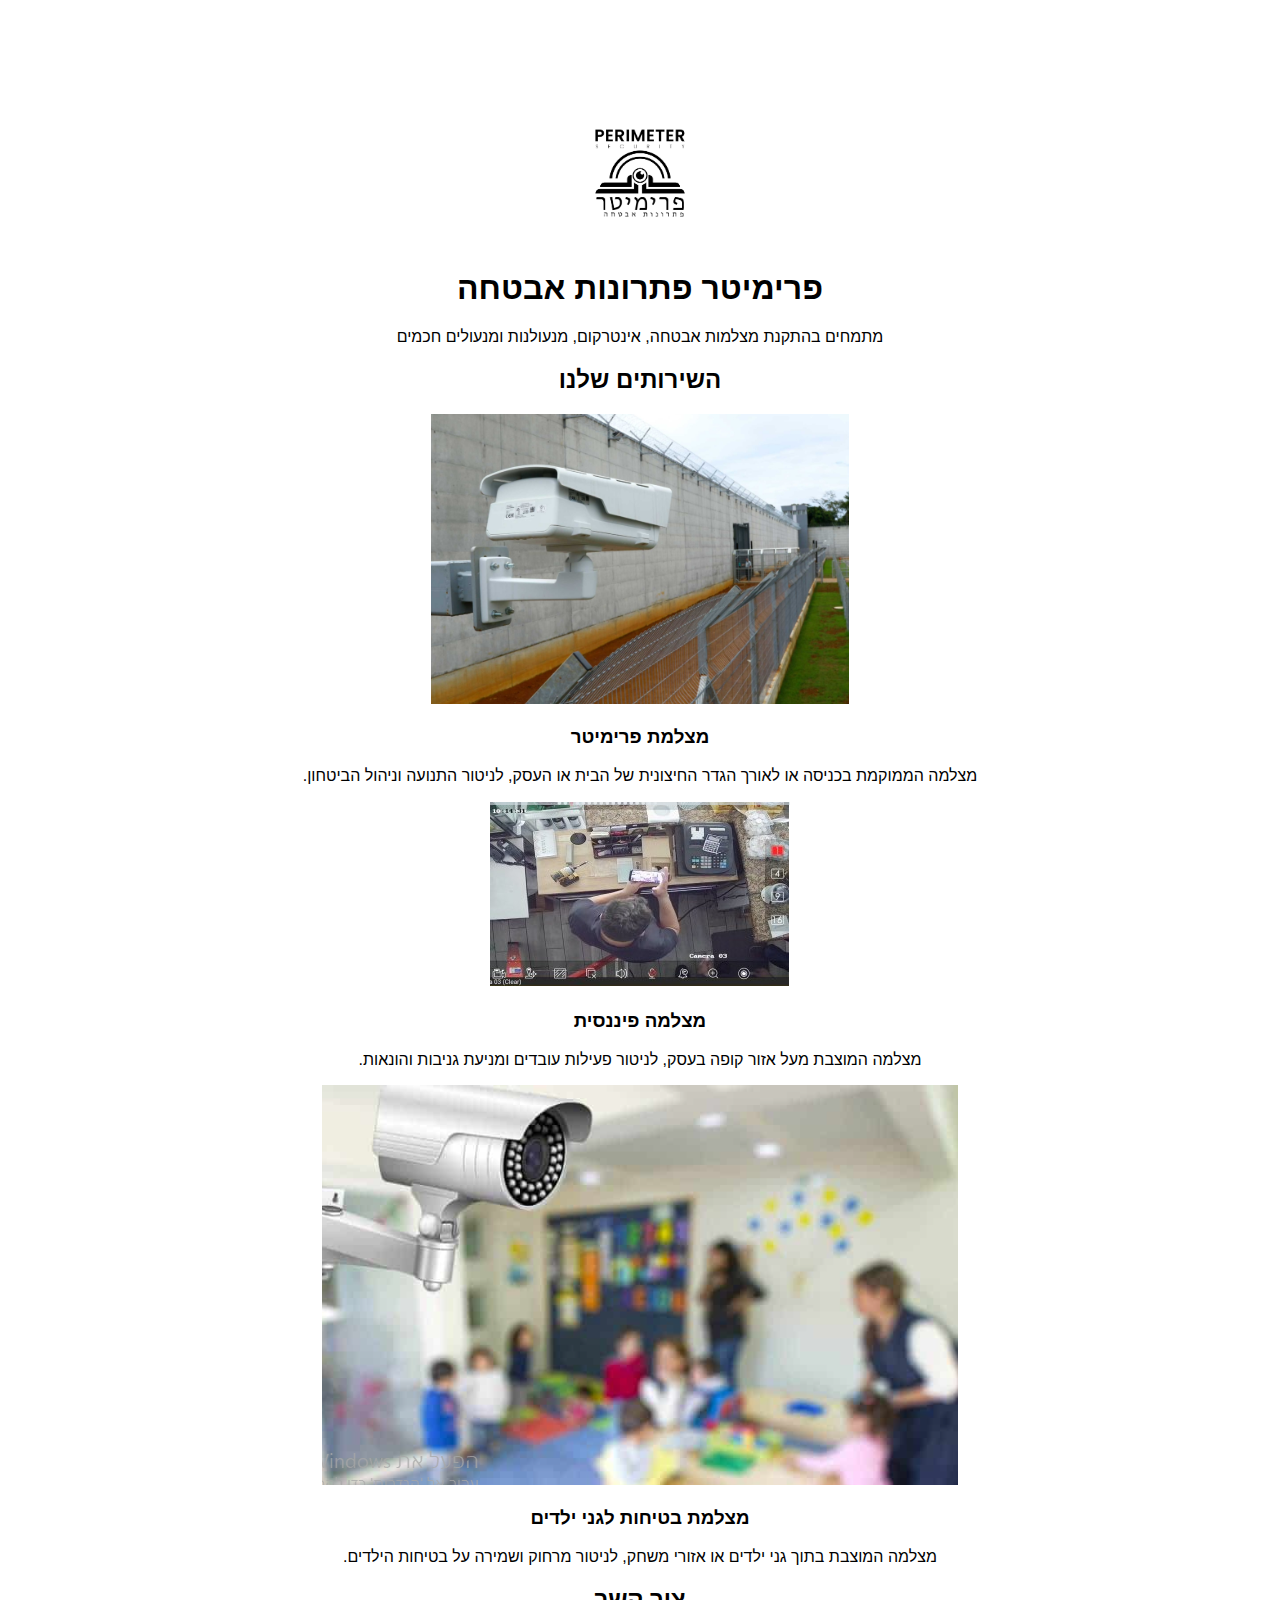
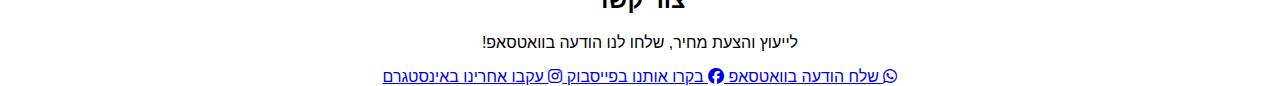
==== index.html @ feb7f1d6 "Update index.html" ====
<!DOCTYPE html>
<html lang="he">
<head>
    <meta charset="UTF-8">
    <meta name="viewport" content="width=device-width, initial-scale=1.0">
    <title>פרימיטר פתרונות אבטחה</title>

    <!-- קישור לקובץ ה-CSS -->
    <link rel="stylesheet" href="style.css">

    <!-- טעינת FontAwesome -->
    <link rel="stylesheet" href="https://cdnjs.cloudflare.com/ajax/libs/font-awesome/6.4.0/css/all.min.css">

    <!-- קישור ל-favicon -->
    <link rel="icon" href="logo.png" type="image/png">
</head>
<body>

    <!-- תפריט ניווט -->
    <nav class="navbar">
        <a href="#home">בית</a>
        <a href="#services">שירותים</a>
        <a href="#contact">צור קשר</a>
    </nav>

    <!-- כותרת ולוגו -->
    <header id="home">
        <img src="logo.png" alt="פרימיטר פתרונות אבטחה">
        <h1>פרימיטר פתרונות אבטחה</h1>
        <p>מתמחים בהתקנת מצלמות אבטחה, אינטרקום, מנעולנות ומנעולים חכמים</p>
    </header>

    <!-- שירותים -->
    <section id="services">
        <h2>השירותים שלנו</h2>
        <div class="service">
            <img src="perimeter-camera.jpg" alt="מצלמת פרימיטר">
            <h3>מצלמת פרימיטר</h3>
            <p>מצלמה הממוקמת בכניסה או לאורך הגדר החיצונית של הבית או העסק, לניטור התנועה וניהול הביטחון.</p>
        </div>

        <div class="service">
            <img src="financial-camera.jpg" alt="מצלמה פיננסית">
            <h3>מצלמה פיננסית</h3>
            <p>מצלמה המוצבת מעל אזור קופה בעסק, לניטור פעילות עובדים ומניעת גניבות והונאות.</p>
        </div>

        <div class="service">
            <img src="safety-camera.jpg" alt="מצלמת בטיחות לגני ילדים">
            <h3>מצלמת בטיחות לגני ילדים</h3>
            <p>מצלמה המוצבת בתוך גני ילדים או אזורי משחק, לניטור מרחוק ושמירה על בטיחות הילדים.</p>
        </div>
    </section>

    <!-- צור קשר -->
    <section id="contact">
        <h2>צור קשר</h2>
        <p>לייעוץ והצעת מחיר, שלחו לנו הודעה בוואטסאפ!</p>

        <a href="https://wa.me/YOUR_PHONE_NUMBER" class="whatsapp-button" target="_blank">
            <i class="fab fa-whatsapp"></i> שלח הודעה בוואטסאפ
        </a>

        <a href="https://www.facebook.com/PerimeterSecurity" target="_blank" class="social-button">
            <i class="fab fa-facebook"></i> בקרו אותנו בפייסבוק
        </a>

        <a href="https://www.instagram.com/YOUR_INSTAGRAM" target="_blank" class="instagram-button">
            <i class="fab fa-instagram"></i> עקבו אחרינו באינסטגרם
        </a>
    </section>

</body>
</html>
---- style.css ----
/* רקע מונפש בצבע לבן */
#particles-js {
    position: fixed;
    width: 100%;
    height: 100%;
    background: linear-gradient(135deg, #ffffff, #f0f0f0);
    z-index: -10;
    top: 0;
    left: 0;
}

/* סידור התוכן והטקסט */
body {
    font-family: Arial, sans-serif;
    direction: rtl;
    text-align: center;
    margin: 0;
    padding: 0;
    position: relative; /* מוודא שהתוכן לא מוסתר */
    z-index: 1; /* מבטיח שהתוכן יהיה מעל הרקע */
}

}

/* תפריט ניווט */
.navbar {
    position: fixed;
    top: 0;
    width: 100%;
    background: black;
    padding: 10px;
    z-index: 100;
}

.navbar a {
    color: white;
    text-decoration: none;
    margin: 10px;
}

/* כותרת ולוגו */
header {
    position: relative;
    z-index: 1;
    margin-top: 80px;
}

header img {
    max-width: 150px;
    height: auto;
    display: block;
    margin: 0 auto;
}

/* ווידוא שהתוכן לא מסתיר את הרקע */
header, .navbar {
    position: relative;
    z-index: 1;
}
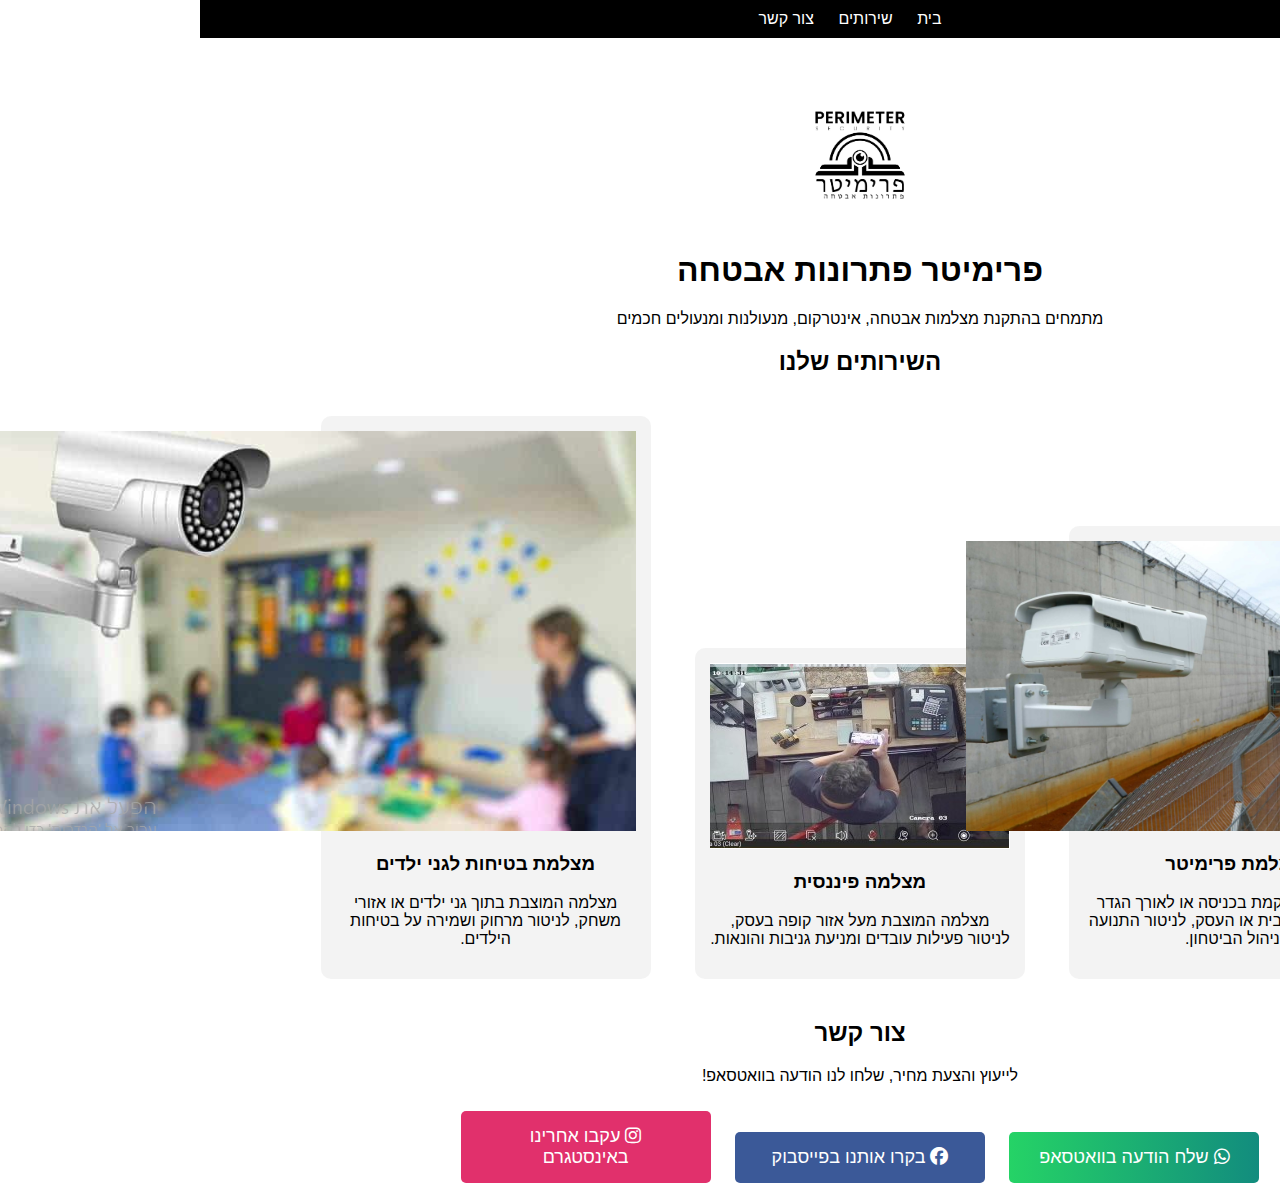
==== commit a09c4c56: "Update index.html" ====
--- a/index.html
+++ b/index.html
@@ -72,3 +72,4 @@
 
 </body>
 </html>
+
--- a/style.css
+++ b/style.css
@@ -1,25 +1,11 @@
-/* רקע מונפש בצבע לבן */
-#particles-js {
-    position: fixed;
-    width: 100%;
-    height: 100%;
-    background: linear-gradient(135deg, #ffffff, #f0f0f0);
-    z-index: -10;
-    top: 0;
-    left: 0;
-}
-
-/* סידור התוכן והטקסט */
+/* רקע רגיל במקום אנימציה */
 body {
     font-family: Arial, sans-serif;
     direction: rtl;
     text-align: center;
     margin: 0;
     padding: 0;
-    position: relative; /* מוודא שהתוכן לא מוסתר */
-    z-index: 1; /* מבטיח שהתוכן יהיה מעל הרקע */
-}
-
+    background: #ffffff;
 }
 
 /* תפריט ניווט */
@@ -40,8 +26,6 @@
 
 /* כותרת ולוגו */
 header {
-    position: relative;
-    z-index: 1;
     margin-top: 80px;
 }
 
@@ -52,8 +36,37 @@
     margin: 0 auto;
 }
 
-/* ווידוא שהתוכן לא מסתיר את הרקע */
-header, .navbar {
-    position: relative;
-    z-index: 1;
+/* שירותים */
+.service {
+    display: inline-block;
+    width: 300px;
+    margin: 20px;
+    padding: 15px;
+    border-radius: 10px;
+    background: rgba(240, 240, 240, 0.8);
 }
+
+/* עיצוב לכפתורי יצירת קשר */
+.whatsapp-button, .social-button, .instagram-button {
+    display: inline-block;
+    padding: 15px 25px;
+    text-decoration: none;
+    font-size: 18px;
+    border-radius: 5px;
+    margin: 10px;
+    color: white;
+    text-align: center;
+    width: 200px;
+}
+
+.whatsapp-button {
+    background: linear-gradient(to right, #25D366, #128C7E);
+}
+
+.social-button {
+    background-color: #3b5998;
+}
+
+.instagram-button {
+    background-color: #E1306C;
+}
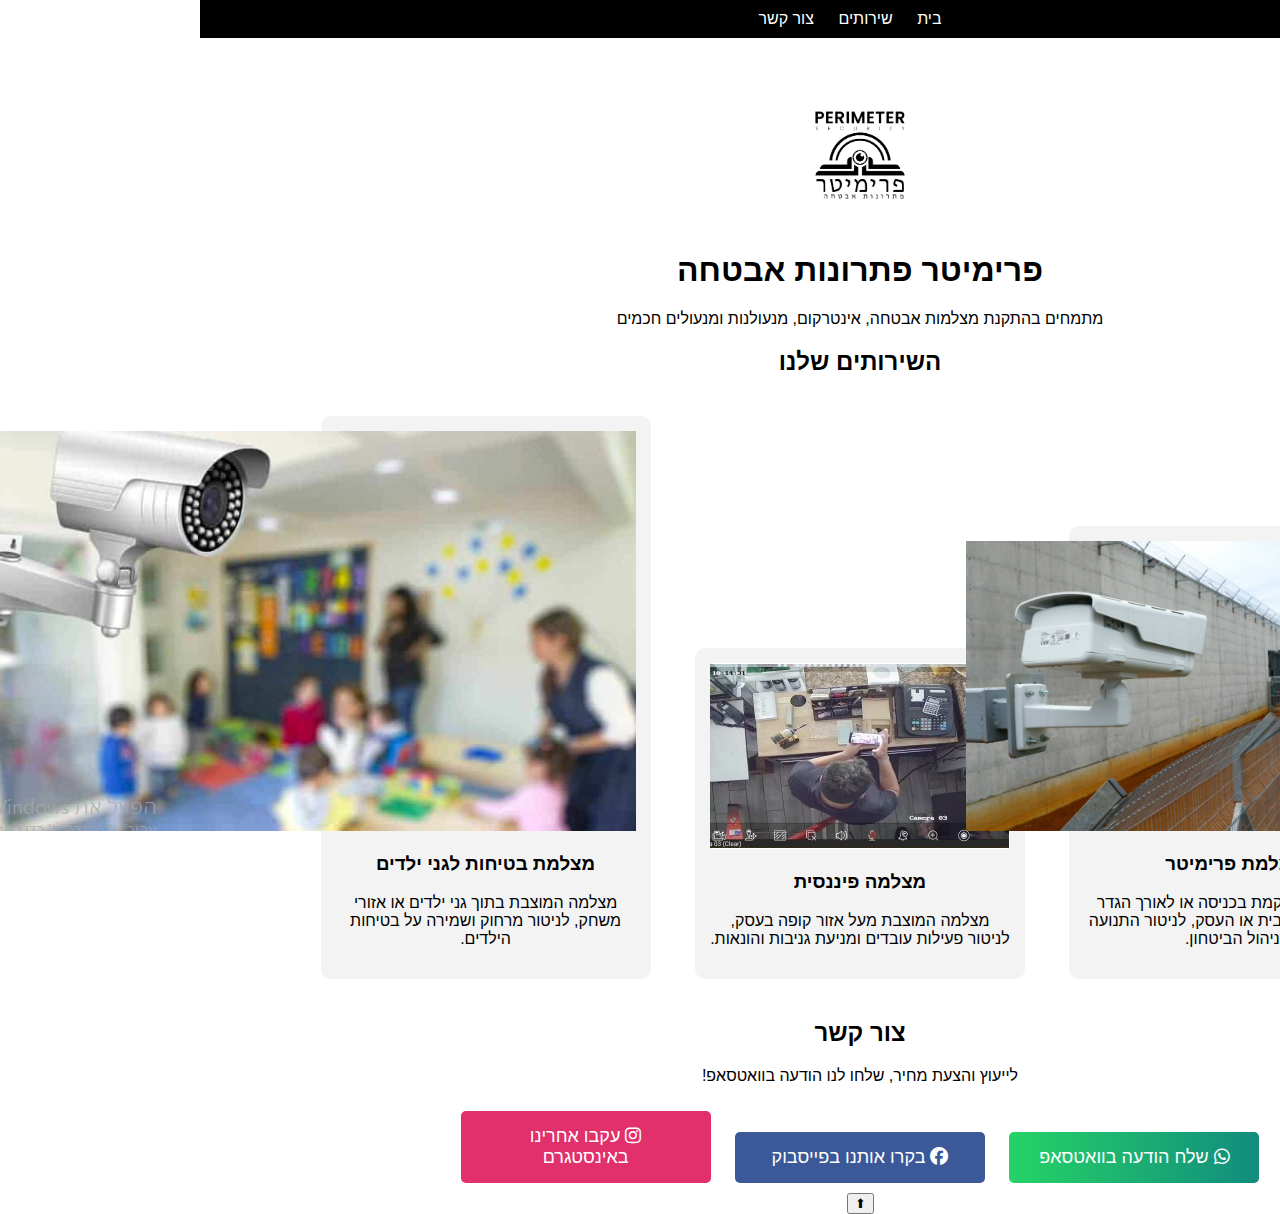
==== commit 35f111c6: "Update index.html" ====
--- a/index.html
+++ b/index.html
@@ -70,6 +70,28 @@
         </a>
     </section>
 
+    <!-- כפתור חזרה למעלה -->
+    <button onclick="scrollToTop()" id="backToTop" class="back-to-top">⬆</button>
+
+    <!-- JavaScript להחזרת הכפתור -->
+    <script>
+        window.onscroll = function() { scrollFunction() };
+
+        function scrollFunction() {
+            let button = document.getElementById("backToTop");
+            if (document.body.scrollTop > 100 || document.documentElement.scrollTop > 100) {
+                button.style.display = "block";
+            } else {
+                button.style.display = "none";
+            }
+        }
+
+        function scrollToTop() {
+            window.scrollTo({ top: 0, behavior: 'smooth' });
+        }
+    </script>
+
 </body>
 </html>
 
+
--- a/style.css
+++ b/style.css
@@ -1,4 +1,4 @@
-/* רקע רגיל במקום אנימציה */
+/* רקע לבן פשוט */
 body {
     font-family: Arial, sans-serif;
     direction: rtl;
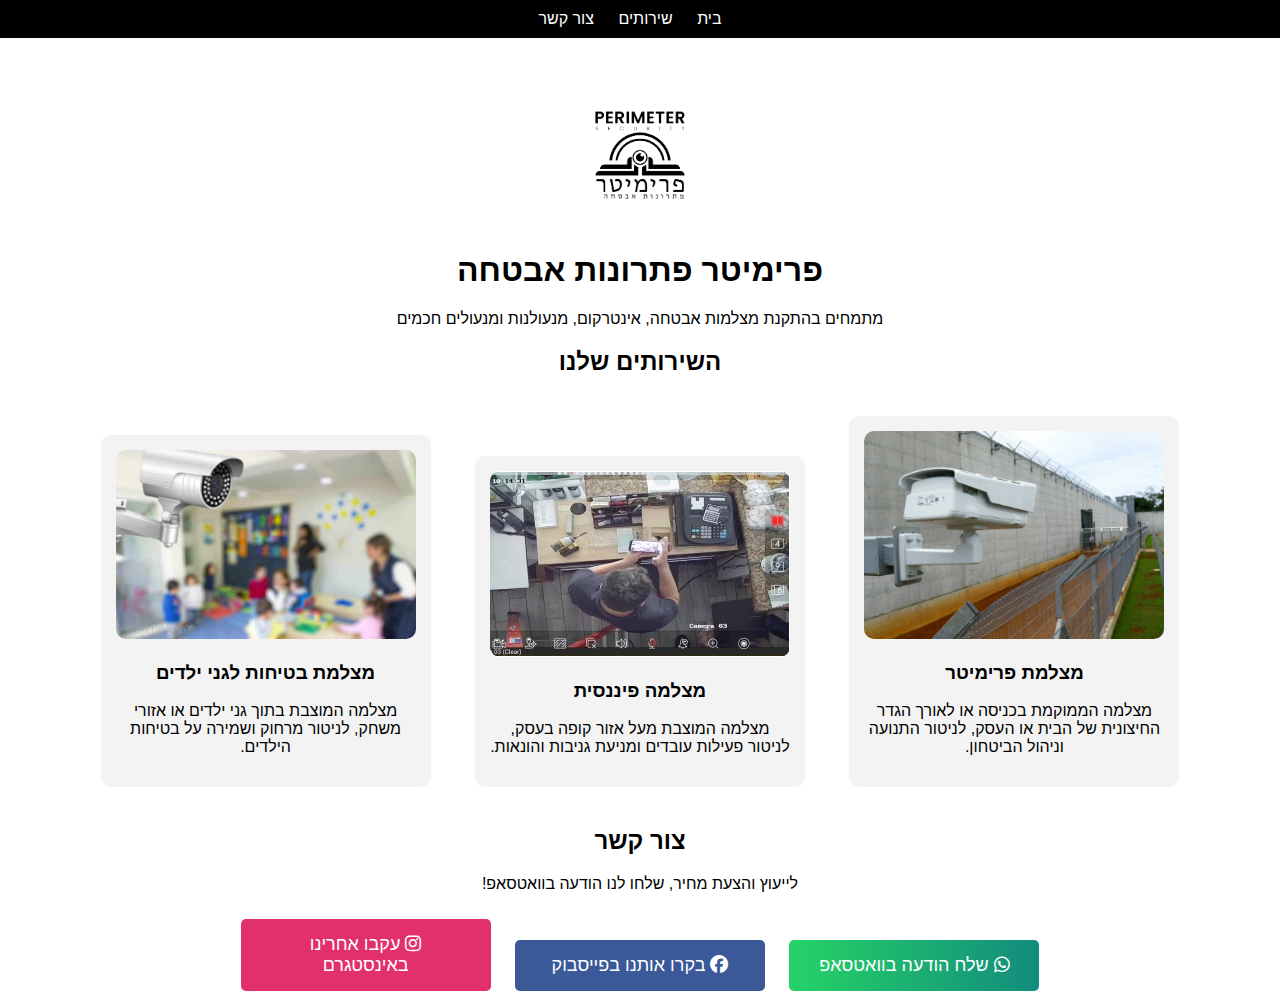
==== commit f0385c27: "Update index.html" ====
--- a/index.html
+++ b/index.html
@@ -61,7 +61,7 @@
             <i class="fab fa-whatsapp"></i> שלח הודעה בוואטסאפ
         </a>
 
-        <a href="https://www.facebook.com/PerimeterSecurity" target="_blank" class="social-button">
+        <a href=https://www.facebook.com/Perimeter.co.il target="_blank" class="social-button">
             <i class="fab fa-facebook"></i> בקרו אותנו בפייסבוק
         </a>
 
--- a/style.css
+++ b/style.css
@@ -46,6 +46,13 @@
     background: rgba(240, 240, 240, 0.8);
 }
 
+/* עיצוב לתמונות */
+.service img {
+    width: 100%;
+    height: auto;
+    border-radius: 10px;
+}
+
 /* עיצוב לכפתורי יצירת קשר */
 .whatsapp-button, .social-button, .instagram-button {
     display: inline-block;
@@ -70,3 +77,22 @@
 .instagram-button {
     background-color: #E1306C;
 }
+
+/* כפתור חזרה למעלה */
+.back-to-top {
+    position: fixed;
+    bottom: 20px;
+    right: 20px;
+    background-color: black;
+    color: white;
+    padding: 10px 15px;
+    border-radius: 5px;
+    text-decoration: none;
+    display: none;
+    cursor: pointer;
+    font-size: 16px;
+}
+
+.back-to-top:hover {
+    background-color: #555;
+}
